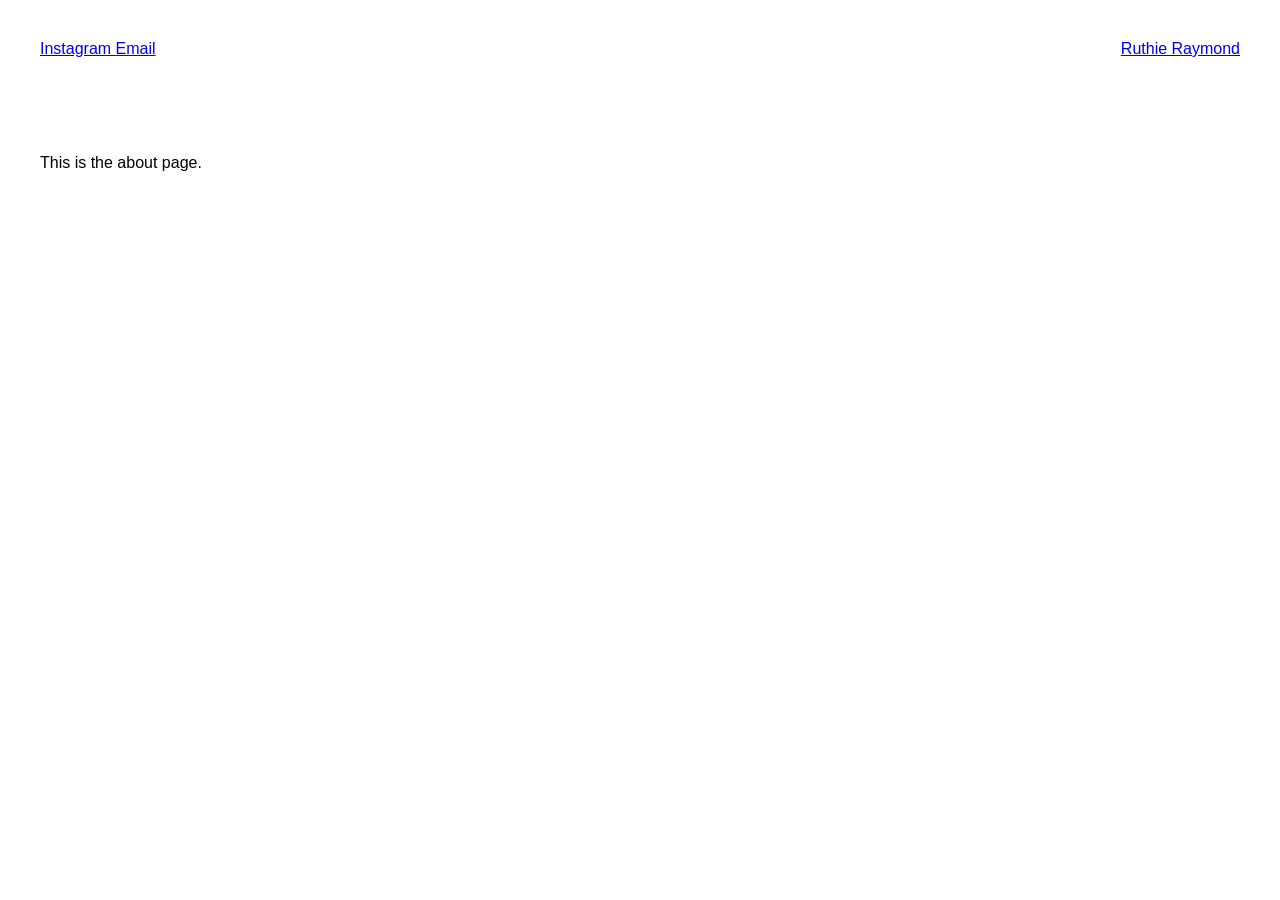
==== about.html @ 6ce48310 "Create about.html" ====
<!DOCTYPE html>
<html lang="en">

<head>
    <meta charset="UTF-8">
    <meta name="viewport" content="width=device-width, initial-scale=1.0">

    <title>About — Ruthie Raymond</title>

    <!-- Replace this with your actual Adobe Fonts stylesheet link -->
    <link rel="stylesheet" href="YOUR-ADOBE-FONTS-LINK-HERE.css">

    <link rel="stylesheet" href="style.css">
</head>

<body>

    <header>

        <div class="header-links">

            <a href="https://www.instagram.com/YOUR-INSTAGRAM-USERNAME/" target="_blank">
                Instagram
            </a>

            <a href="mailto:thrilledtobeherenow@gmail.com">
                Email
            </a>

        </div>

        <a href="index.html" class="site-name">
            Ruthie Raymond
        </a>

    </header>


    <main class="about-page">

        <p>This is the about page.</p>

    </main>


    <script src="script.js"></script>

</body>

</html>
---- style.css ----
body {
    margin: 0;
    font-family: Arial, sans-serif;
    min-height: 100vh;
    display: flex;
    flex-direction: column;
}

header {
    padding: 40px;
    display: flex;
    justify-content: space-between;
    align-items: center;
}

main {
    padding: 40px;
    flex: 1;
    display: grid;
    grid-template-columns: 1fr 1fr;
    gap: 40px;
}

footer {
    padding: 40px;
}
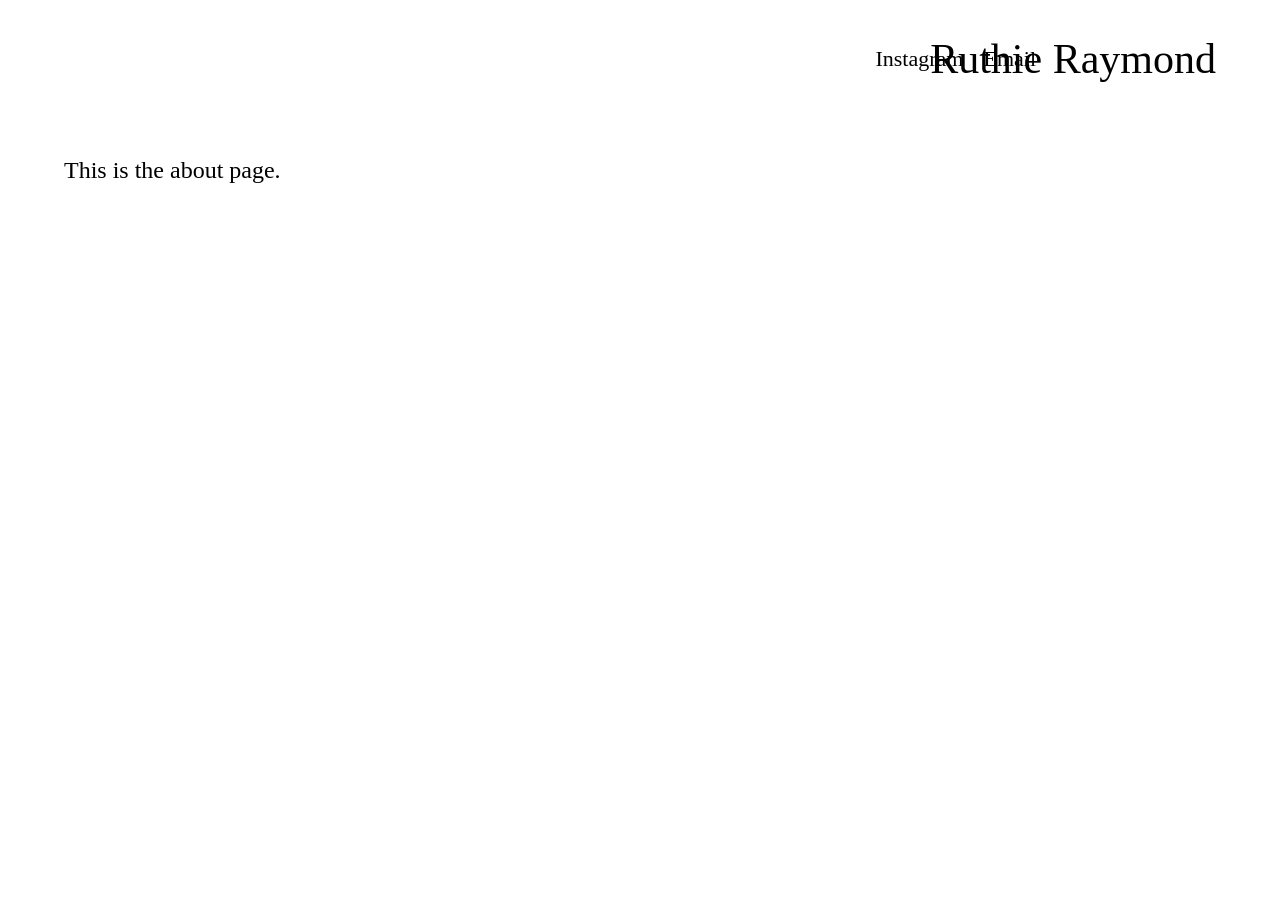
==== commit 928ac762: "Update about.html" ====
--- a/about.html
+++ b/about.html
@@ -7,9 +7,6 @@
 
     <title>About — Ruthie Raymond</title>
 
-    <!-- Replace this with your actual Adobe Fonts stylesheet link -->
-    <link rel="stylesheet" href="YOUR-ADOBE-FONTS-LINK-HERE.css">
-
     <link rel="stylesheet" href="style.css">
 </head>
 
@@ -17,9 +14,13 @@
 
     <header>
 
+        <a href="index.html" class="site-name">
+            Ruthie Raymond
+        </a>
+
         <div class="header-links">
 
-            <a href="https://www.instagram.com/YOUR-INSTAGRAM-USERNAME/" target="_blank">
+            <a href="https://www.instagram.com/ruthie___raymond/" target="_blank">
                 Instagram
             </a>
 
@@ -28,10 +29,6 @@
             </a>
 
         </div>
-
-        <a href="index.html" class="site-name">
-            Ruthie Raymond
-        </a>
 
     </header>
 
--- a/style.css
+++ b/style.css
@@ -1,26 +1,162 @@
 body {
     margin: 0;
-    font-family: Arial, sans-serif;
-    min-height: 100vh;
-    display: flex;
-    flex-direction: column;
+    padding: 0;
+    background: white;
+    color: black;
+
+    font-family: "Amador", serif;
 }
 
+
+/* HEADER */
+
 header {
-    padding: 40px;
+    padding: 35px 5vw 30px 5vw;
+
     display: flex;
-    justify-content: space-between;
+    justify-content: flex-end;
     align-items: center;
+
+    position: relative;
 }
 
-main {
-    padding: 40px;
-    flex: 1;
-    display: grid;
-    grid-template-columns: 1fr 1fr;
-    gap: 40px;
+
+/* NAME */
+
+.site-name {
+    font-size: 42px;
+
+    color: black;
+    text-decoration: none;
 }
 
-footer {
-    padding: 40px;
+
+/* INSTAGRAM + EMAIL */
+
+.header-links {
+    position: absolute;
+    right: 5vw;
+
+    display: flex;
+    gap: 20px;
+
+    transform: translateX(-180px);
 }
+
+.header-links a {
+    color: black;
+    text-decoration: none;
+
+    font-size: 22px;
+}
+
+
+/* VIDEO GRID */
+
+main {
+    padding: 0 5vw 50px 5vw;
+}
+
+.video-grid {
+    display: grid;
+
+    grid-template-columns: repeat(4, 1fr);
+
+    column-gap: 20px;
+    row-gap: 35px;
+}
+
+
+/* INDIVIDUAL VIDEO */
+
+.video-item {
+    width: 100%;
+}
+
+
+/* VIDEO PREVIEW */
+
+.video-placeholder {
+    width: 100%;
+    aspect-ratio: 16 / 9;
+
+    background-color: #eeeeee;
+
+    display: flex;
+    justify-content: center;
+    align-items: center;
+
+    font-family: Arial, sans-serif;
+    font-size: 14px;
+}
+
+
+/* VIDEO DESCRIPTION */
+
+.video-item p {
+    margin: 10px 0 0 0;
+
+    text-align: center;
+
+    font-size: 24px;
+    line-height: 1.1;
+}
+
+
+/* ABOUT PAGE */
+
+.about-page {
+    padding-top: 20px;
+}
+
+.about-page p {
+    font-size: 24px;
+}
+
+
+/* MOBILE */
+
+@media (max-width: 800px) {
+
+    .video-grid {
+        grid-template-columns: repeat(2, 1fr);
+    }
+
+    .site-name {
+        font-size: 32px;
+    }
+
+    .header-links a {
+        font-size: 18px;
+    }
+
+}
+
+
+@media (max-width: 500px) {
+
+    .video-grid {
+        grid-template-columns: 1fr;
+    }
+
+    header {
+        padding: 25px 5vw 25px 5vw;
+    }
+
+    .site-name {
+        font-size: 28px;
+    }
+
+    .header-links {
+        position: static;
+
+        transform: none;
+
+        margin-right: auto;
+    }
+
+    .header-links a {
+        font-size: 16px;
+    }
+
+}
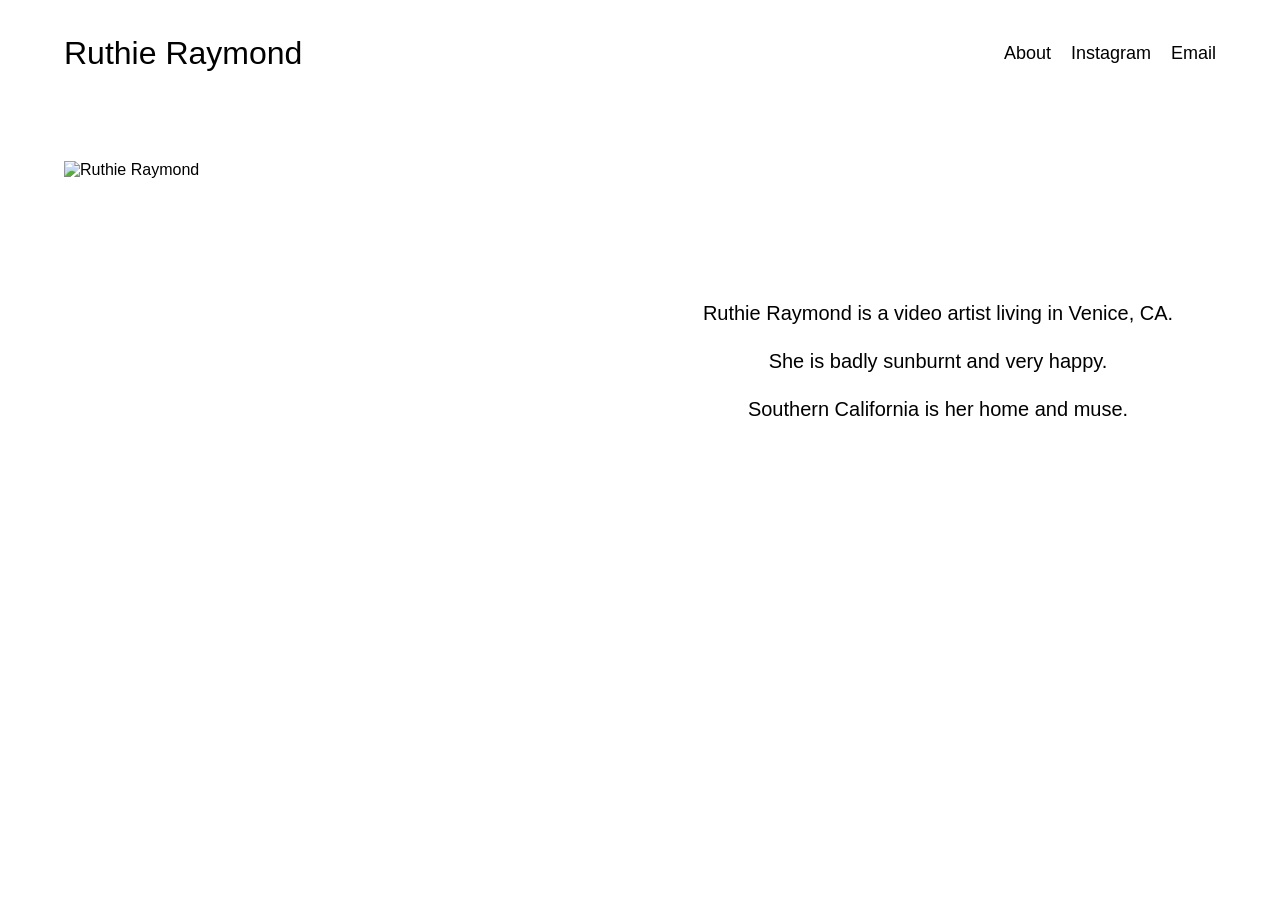
==== commit 9b18d4bb: "Update about.html" ====
--- a/about.html
+++ b/about.html
@@ -1,47 +1,38 @@
+
 <!DOCTYPE html>
 <html lang="en">
-
 <head>
     <meta charset="UTF-8">
     <meta name="viewport" content="width=device-width, initial-scale=1.0">
-
-    <title>About — Ruthie Raymond</title>
-
+    <title>About | Ruthie Raymond</title>
     <link rel="stylesheet" href="style.css">
 </head>
-
 <body>
 
     <header>
-
-        <a href="index.html" class="site-name">
-            Ruthie Raymond
-        </a>
-
-        <div class="header-links">
-
-            <a href="https://www.instagram.com/ruthie___raymond/" target="_blank">
-                Instagram
-            </a>
-
-            <a href="mailto:thrilledtobeherenow@gmail.com">
-                Email
-            </a>
-
-        </div>
-
+        <a href="index.html" class="site-name">Ruthie Raymond</a>
+        <nav class="header-links">
+            <a href="about.html">About</a>
+            <a href="https://www.instagram.com/ruthie___raymond/" target="_blank" rel="noopener noreferrer">Instagram</a>
+            <a href="mailto:thrilledtobeherenow@gmail.com">Email</a>
+        </nav>
     </header>
 
+    <main class="about-page">
+        <div class="about-layout">
+            <img
+                class="about-image"
+                src="about-image.jpg"
+                alt="Ruthie Raymond"
+            >
 
-    <main class="about-page">
-
-        <p>This is the about page.</p>
-
+            <div class="about-copy">
+                <p>Ruthie Raymond is a video artist living in Venice, CA.</p>
+                <p>She is badly sunburnt and very happy.</p>
+                <p>Southern California is her home and muse.</p>
+            </div>
+        </div>
     </main>
 
-
-    <script src="script.js"></script>
-
 </body>
-
 </html>
--- a/style.css
+++ b/style.css
@@ -1,107 +1,138 @@
+
 body {
     margin: 0;
     padding: 0;
     background: white;
     color: black;
-
-    font-family: "Amador", serif;
-}
-
+    font-family: Helvetica, Arial, sans-serif;
+}
 
 /* HEADER */
 
 header {
-    padding: 35px 5vw 30px 5vw;
-
-    display: flex;
-    justify-content: flex-end;
-    align-items: center;
-
-    position: relative;
-}
-
-
-/* NAME */
+    padding: 35px 5vw 30px;
+    display: flex;
+    justify-content: space-between;
+    align-items: center;
+}
 
 .site-name {
-    font-size: 42px;
-
     color: black;
     text-decoration: none;
-}
-
-
-/* INSTAGRAM + EMAIL */
+    font-size: 32px;
+}
 
 .header-links {
-    position: absolute;
-    right: 5vw;
-
-    display: flex;
+    display: flex;
+    align-items: center;
     gap: 20px;
-
-    transform: translateX(-180px);
 }
 
 .header-links a {
     color: black;
     text-decoration: none;
-
-    font-size: 22px;
-}
-
-
-/* VIDEO GRID */
+    font-size: 18px;
+}
+
+/* HOMEPAGE GRID */
 
 main {
-    padding: 0 5vw 50px 5vw;
+    padding: 0 5vw 50px;
 }
 
 .video-grid {
     display: grid;
-
-    grid-template-columns: repeat(4, 1fr);
-
-    column-gap: 20px;
-    row-gap: 35px;
-}
-
-
-/* INDIVIDUAL VIDEO */
+    grid-template-columns: 2fr 1fr 1fr 1fr;
+    gap: 30px 20px;
+    align-items: start;
+}
 
 .video-item {
-    width: 100%;
-}
-
-
-/* VIDEO PREVIEW */
-
+    display: block;
+    min-width: 0;
+    width: 100%;
+    color: black;
+    text-decoration: none;
+}
+
+.video-item.featured {
+    grid-column: 1;
+    grid-row: 1 / span 2;
+}
+
+.video-item:nth-child(2) {
+    grid-column: 2;
+    grid-row: 1;
+}
+
+.video-item:nth-child(3) {
+    grid-column: 3;
+    grid-row: 1;
+}
+
+.video-item:nth-child(4) {
+    grid-column: 4;
+    grid-row: 1;
+}
+
+.video-item:nth-child(5) {
+    grid-column: 2;
+    grid-row: 2;
+}
+
+.video-item:nth-child(6) {
+    grid-column: 3;
+    grid-row: 2;
+}
+
+.video-item:nth-child(7) {
+    grid-column: 4;
+    grid-row: 2;
+}
+
+.video-item:nth-child(8) {
+    grid-column: 2;
+    grid-row: 3;
+}
+
+.latest-label {
+    width: 100%;
+    box-sizing: border-box;
+    text-align: right;
+    font-size: 24px;
+    line-height: 1.2;
+    margin: 0 0 6px;
+}
+
+.home-video,
 .video-placeholder {
-    width: 100%;
+    display: block;
+    width: 100%;
+    height: auto;
     aspect-ratio: 16 / 9;
-
-    background-color: #eeeeee;
-
-    display: flex;
+    object-fit: cover;
+}
+
+.video-placeholder {
+    background: #eeeeee;
+    display: flex;
+    align-items: center;
     justify-content: center;
-    align-items: center;
-
-    font-family: Arial, sans-serif;
-    font-size: 14px;
-}
-
-
-/* VIDEO DESCRIPTION */
+    box-sizing: border-box;
+    color: #555555;
+    font-size: 16px;
+}
 
 .video-item p {
-    margin: 10px 0 0 0;
-
-    text-align: center;
-
-    font-size: 24px;
-    line-height: 1.1;
-}
-
+    margin: 10px 0 0;
+    text-align: left;
+    font-size: 16px;
+    line-height: 1.35;
+}
+
+.video-item p span {
+    display: block;
+}
 
 /* ABOUT PAGE */
 
@@ -109,54 +140,175 @@
     padding-top: 20px;
 }
 
-.about-page p {
-    font-size: 24px;
-}
-
-
-/* MOBILE */
+.about-layout {
+    display: grid;
+    grid-template-columns: 1fr 1fr;
+    align-items: center;
+    gap: 40px;
+    min-height: 55vh;
+}
+
+.about-image {
+    width: 100%;
+    aspect-ratio: 4 / 3;
+    object-fit: cover;
+    display: block;
+}
+
+.about-copy {
+    display: flex;
+    flex-direction: column;
+    justify-content: center;
+    text-align: center;
+    font-size: 20px;
+    line-height: 1.5;
+}
+
+.about-copy p {
+    margin: 0 0 18px;
+}
+
+/* VIDEO PAGE */
+
+.video-page {
+    margin: 0;
+    min-height: 100vh;
+}
+
+.single-video-page {
+    min-height: 100vh;
+    display: flex;
+    flex-direction: column;
+    justify-content: center;
+    align-items: center;
+    padding: 30px 5vw;
+    box-sizing: border-box;
+}
+
+.video-player {
+    width: 100%;
+    display: flex;
+    justify-content: center;
+}
+
+.single-video {
+    display: block;
+    width: 80vw;
+    max-width: 1200px;
+    aspect-ratio: 16 / 9;
+    border: none;
+}
+
+.single-video-title {
+    width: 80vw;
+    max-width: 1200px;
+    margin: 15px 0 0;
+    font-size: 18px;
+    line-height: 1.4;
+    text-align: left;
+}
+
+.single-video-title span {
+    display: block;
+}
+
+.original-video-link {
+    margin-top: 12px;
+    font-size: 15px;
+    color: black;
+}
+
+/* TABLET */
 
 @media (max-width: 800px) {
+    header {
+        gap: 20px;
+    }
 
     .video-grid {
-        grid-template-columns: repeat(2, 1fr);
+        grid-template-columns: 2fr 1fr;
+    }
+
+    .video-item:nth-child(n) {
+        grid-column: auto;
+        grid-row: auto;
+    }
+
+    .video-item.featured {
+        grid-column: 1;
+        grid-row: span 2;
+    }
+
+    .about-layout {
+        gap: 25px;
+    }
+}
+
+/* PHONE */
+
+@media (max-width: 500px) {
+    header {
+        padding: 25px 5vw;
+        align-items: flex-start;
+        gap: 15px;
     }
 
     .site-name {
-        font-size: 32px;
-    }
-
-    .header-links a {
-        font-size: 18px;
-    }
-
-}
-
-
-@media (max-width: 500px) {
-
-    .video-grid {
-        grid-template-columns: 1fr;
-    }
-
-    header {
-        padding: 25px 5vw 25px 5vw;
-    }
-
-    .site-name {
-        font-size: 28px;
+        font-size: 26px;
     }
 
     .header-links {
-        position: static;
-
-        transform: none;
-
-        margin-right: auto;
+        gap: 12px;
+        flex-wrap: wrap;
+        justify-content: flex-end;
     }
 
     .header-links a {
         font-size: 16px;
     }
 
-}
+    .video-grid {
+        grid-template-columns: 1fr 1fr;
+        gap: 25px 12px;
+    }
+
+    .video-item:nth-child(n) {
+        grid-column: auto;
+        grid-row: auto;
+    }
+
+    .video-item.featured {
+        grid-column: 1;
+        grid-row: span 2;
+    }
+
+    .latest-label {
+        font-size: 18px;
+    }
+
+    .video-item p {
+        font-size: 14px;
+    }
+
+    .about-layout {
+        grid-template-columns: 1fr;
+        gap: 25px;
+    }
+
+    .about-image {
+        aspect-ratio: 4 / 3;
+    }
+
+    .about-copy {
+        font-size: 18px;
+    }
+
+    .single-video {
+        width: 90vw;
+    }
+
+    .single-video-title {
+        width: 90vw;
+        font-size: 16px;
+    }
+}
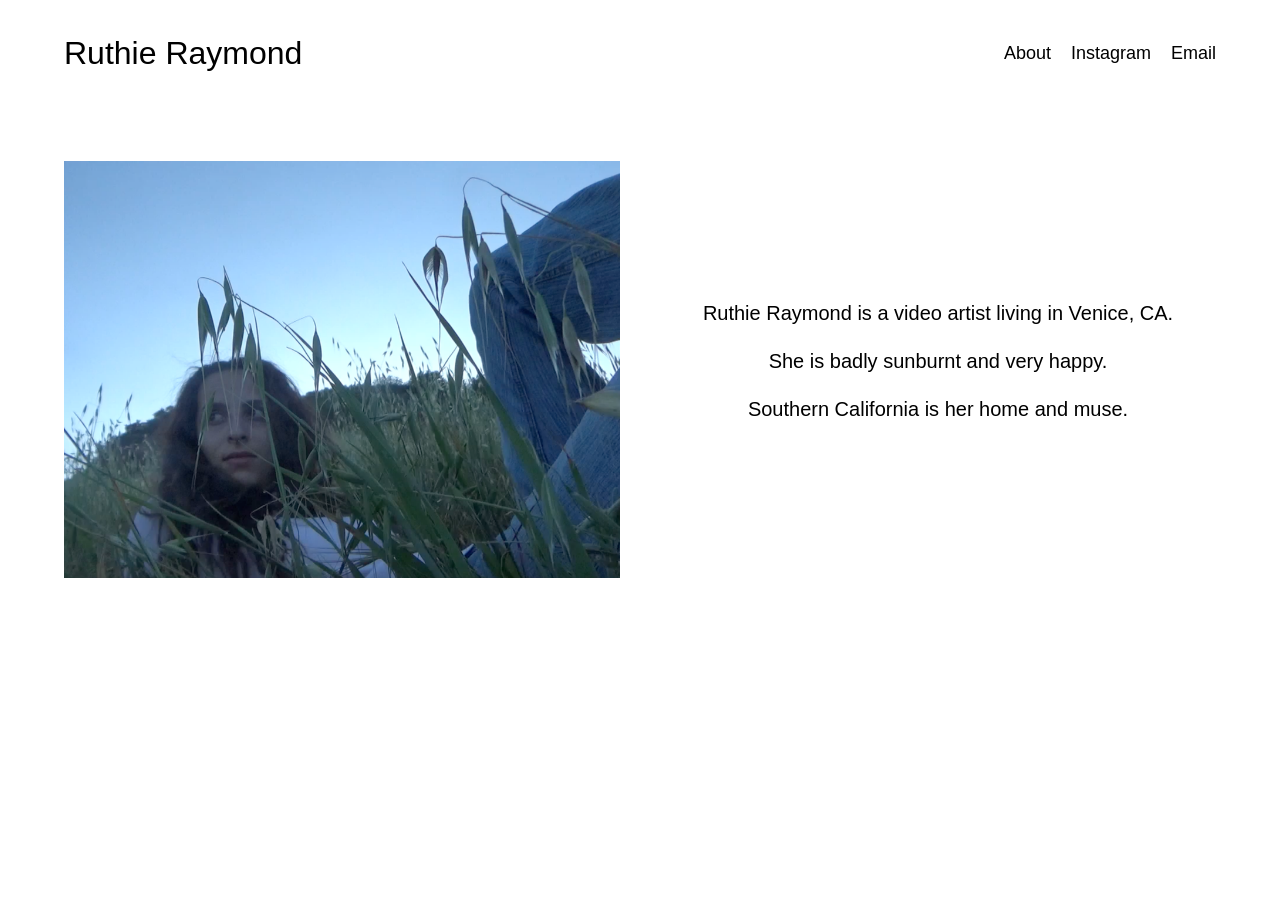
==== commit c0c52eca: "Update about.html" ====
--- a/about.html
+++ b/about.html
@@ -22,7 +22,7 @@
         <div class="about-layout">
             <img
                 class="about-image"
-                src="about-image.jpg"
+                src="about-image.png"
                 alt="Ruthie Raymond"
             >
 
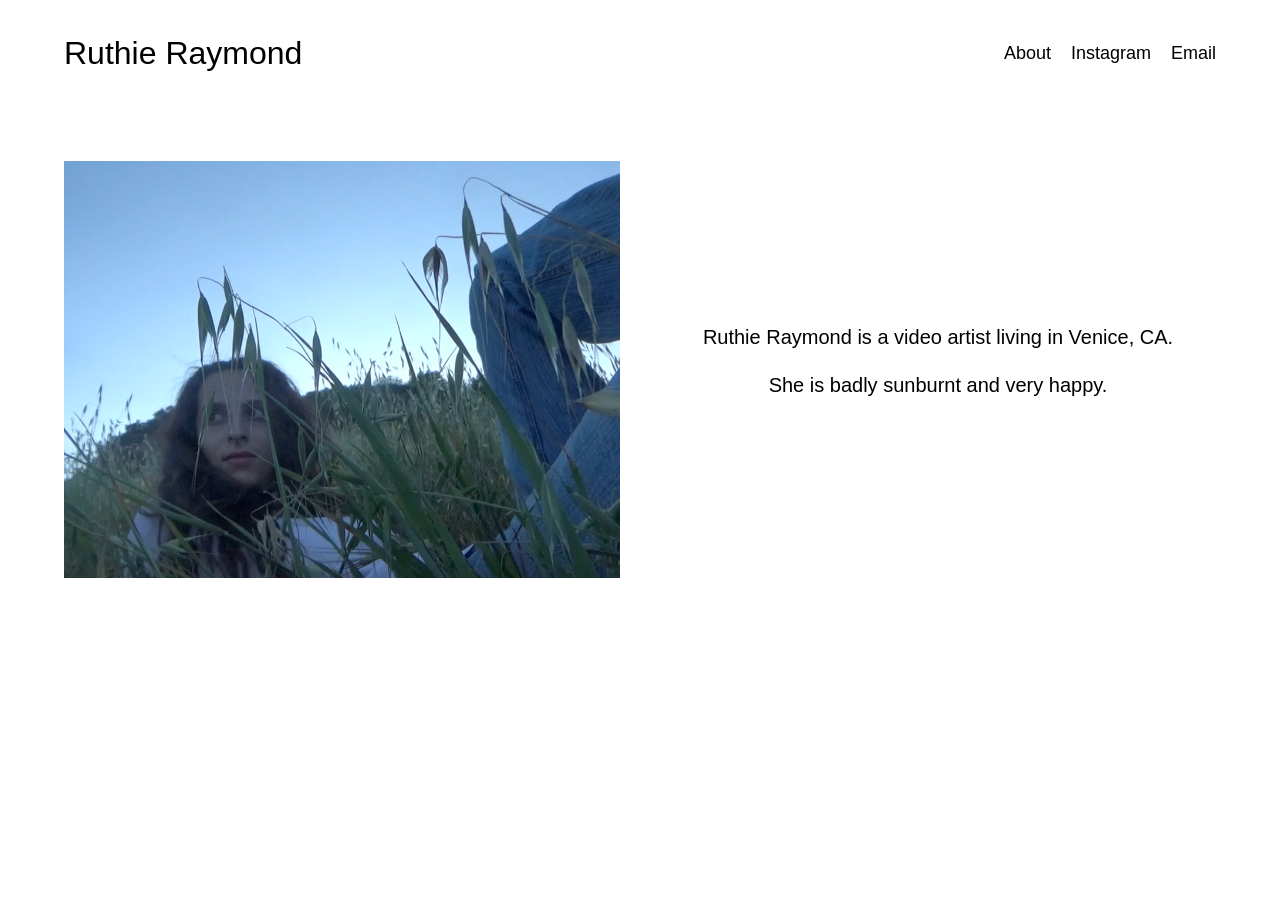
==== commit 3d76dab8: "Update about.html" ====
--- a/about.html
+++ b/about.html
@@ -29,7 +29,6 @@
             <div class="about-copy">
                 <p>Ruthie Raymond is a video artist living in Venice, CA.</p>
                 <p>She is badly sunburnt and very happy.</p>
-                <p>Southern California is her home and muse.</p>
             </div>
         </div>
     </main>
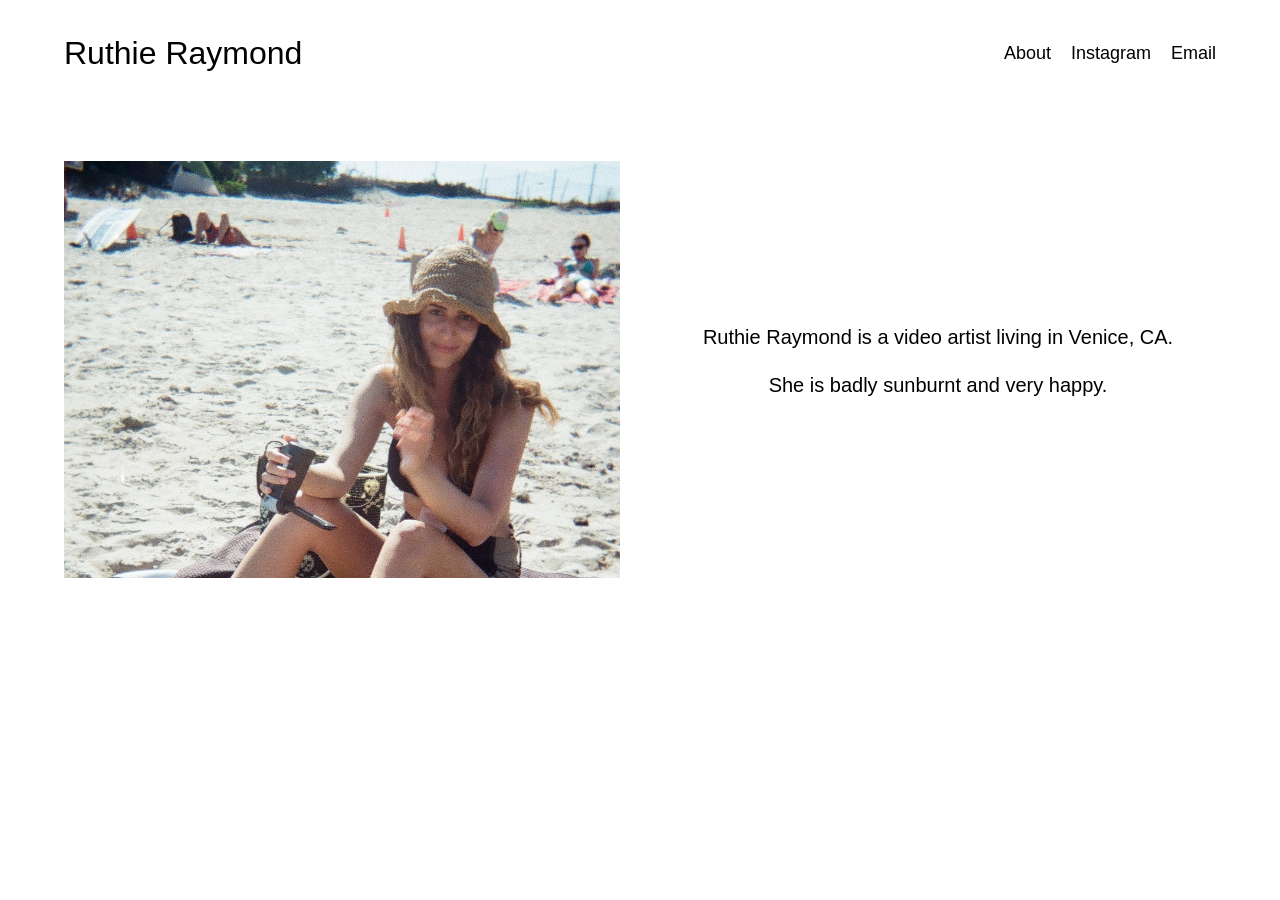
==== commit 77d7d396: "Update about.html" ====
--- a/about.html
+++ b/about.html
@@ -22,7 +22,7 @@
         <div class="about-layout">
             <img
                 class="about-image"
-                src="about-image.png"
+                src="about-image.jpg"
                 alt="Ruthie Raymond"
             >
 
